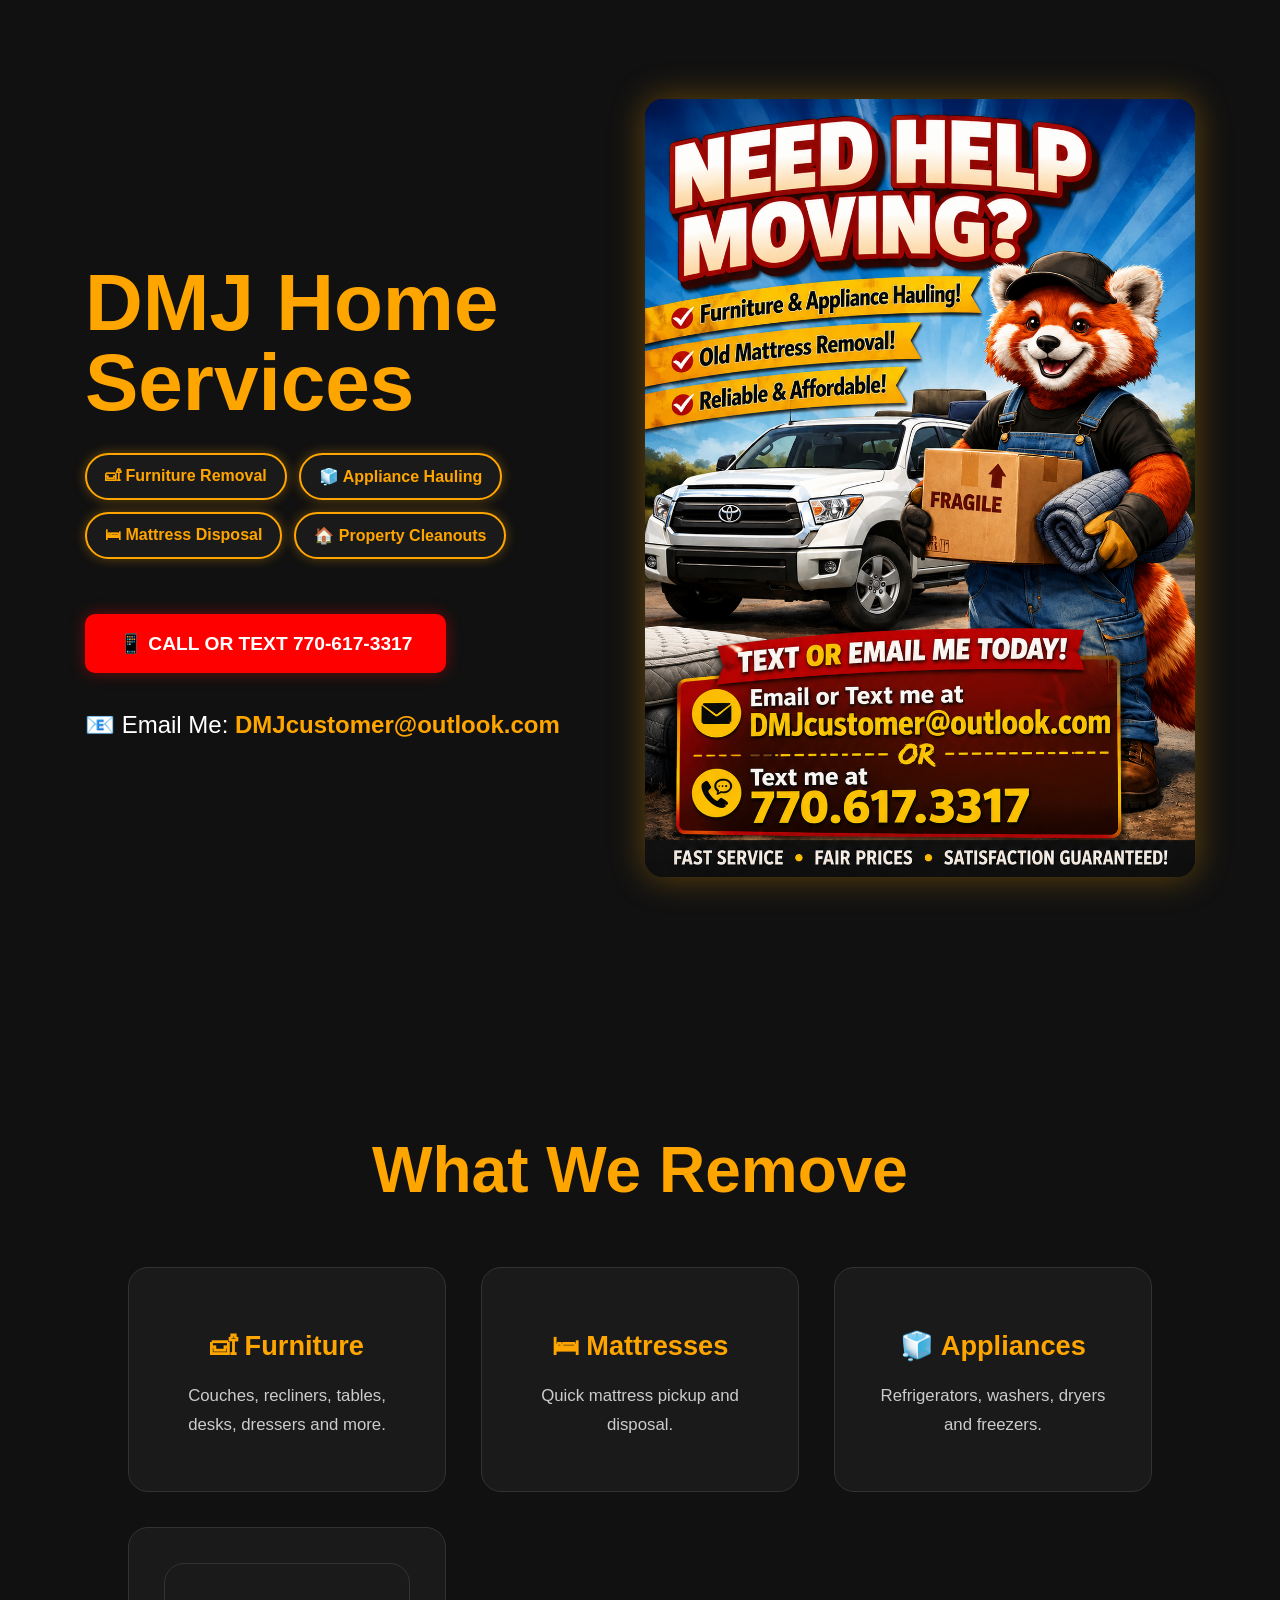
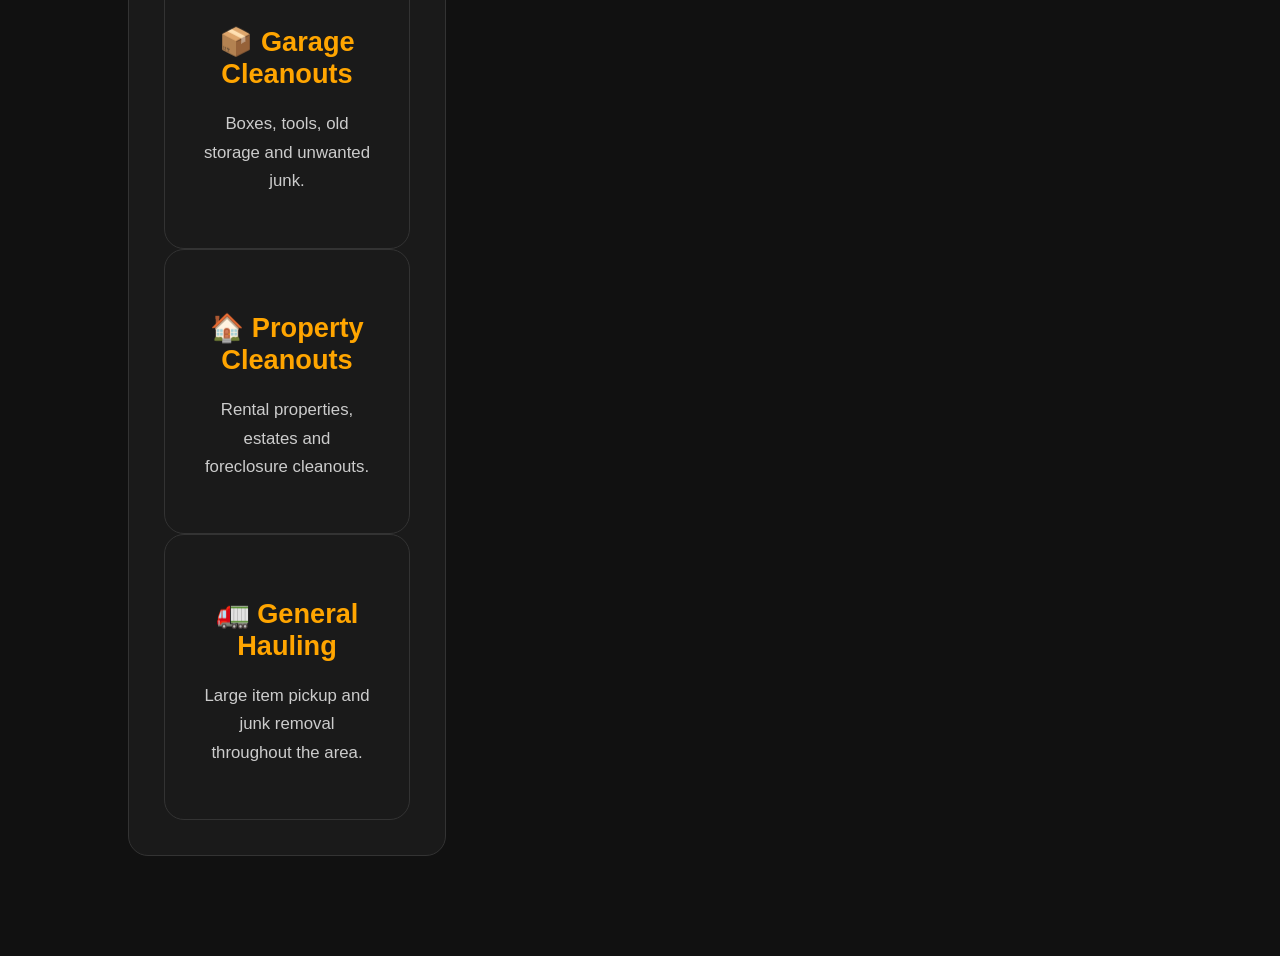
==== index.html @ 61b4763b "Update index.html" ====
<!DOCTYPE html>
<html>

<head>
    <title>DMJ Home Services</title>
    <link rel="stylesheet" href="style.css">
</head>

<body>

    <div class="hero">

        <div class="hero-text">

            <h1>DMJ Home Services</h1>

            <div class="service-tags">
                <span>🛋 Furniture Removal</span>
                <span>🧊 Appliance Hauling</span>
                <span>🛏 Mattress Disposal</span>
                <span>🏠 Property Cleanouts</span>
            </div>

            <a href="sms:7706173317" class="btn">
    📱 CALL OR TEXT 770-617-3317
</a>

<p class="contact-email">
    📧 Email Me:
    <a href="mailto:DMJcustomer@outlook.com">
        DMJcustomer@outlook.com
    </a>
</p>

        </div>

        <div class="hero-image">

            <img src="dmj-flyer.png"
                 alt="DMJ Home Services Flyer"
                 class="flyer">

        </div>

    </div>

    <section class="services">

        <h2>What We Remove</h2>

        <div class="service-grid">

            <div class="service-card">

  <div class="panda-peek">
    <img src="panda-head.png" alt="Panda">
</div>

    <h3>🛋 Furniture</h3>

    <p>
        Couches, recliners, tables, desks,
        dressers and more.
    </p>

</div>

            <div class="service-card">
                <h3>🛏 Mattresses</h3>
                <p>Quick mattress pickup and disposal.</p>
            </div>

            <div class="service-card">
                <h3>🧊 Appliances</h3>
                <p>Refrigerators, washers, dryers and freezers.</p>
            </div>

            <div class="service-card">

    <div class="service-card">

    <div class="truck-peek">🚚</div>

    <h3>📦 Garage Cleanouts</h3>

    <p>
        Boxes, tools, old storage
        and unwanted junk.
    </p>

</div>

            <div class="service-card">
                <h3>🏠 Property Cleanouts</h3>
                <p>Rental properties, estates and foreclosure cleanouts.</p>
            </div>

            <div class="service-card">
                <h3>🚛 General Hauling</h3>
                <p>Large item pickup and junk removal throughout the area.</p>
            </div>

        </div>

    </section>

</body>
</html>
---- style.css ----
body{
    margin:0;
    background:#111;
    color:white;
    font-family:Arial,sans-serif;
}

/* HERO SECTION */

.hero{
    display:flex;
    justify-content:center;
    align-items:center;
    gap:60px;

    min-height:100vh;

    padding:40px;

    flex-wrap:wrap;
}

.hero-text{
    max-width:500px;
}

.hero-text h1{
    color:orange;

    font-size:5rem;

    line-height:1;

    margin-bottom:25px;
}

/* SERVICE TAGS */

.service-tags{
    display:flex;

    flex-wrap:wrap;

    gap:12px;

    margin:30px 0;
}

.service-tags span{
    background:#1a1a1a;

    color:orange;

    border:2px solid orange;

    padding:12px 18px;

    border-radius:999px;

    font-weight:bold;

    box-shadow:
        0 0 12px rgba(255,165,0,.35);

    transition:.3s;
}

.service-tags span:hover{
    transform:translateY(-3px);

    box-shadow:
        0 0 20px rgba(255,165,0,.6);
}

/* BUTTON */

.btn{
    display:inline-block;

    margin-top:25px;

    background:red;

    color:white;

    text-decoration:none;

    padding:18px 34px;

    border-radius:10px;

    font-weight:bold;

    font-size:1.2rem;

    transition:.3s;

    box-shadow:
        0 0 15px rgba(255,0,0,.4);
}

.btn:hover{
    background:orange;

    transform:translateY(-3px);

    box-shadow:
        0 0 25px rgba(255,165,0,.7);
}

/* CONTACT */

.contact-email{
    margin-top:30px;

    font-size:1.5rem;

    line-height:1.8;
}

.contact-email a{
    color:orange;

    text-decoration:none;

    font-weight:bold;
}

.contact-email a:hover{
    color:#ffcc66;
}

/* FLYER */

.flyer{
    max-width:550px;

    width:100%;

    border-radius:18px;

    box-shadow:
        0 0 35px rgba(255,165,0,.35);

    transition:.4s;
}

.flyer:hover{
    transform:scale(1.02);

    box-shadow:
        0 0 50px rgba(255,165,0,.65);
}

/* SERVICES SECTION */

.services{
    padding:100px 10%;

    background:#111;

    text-align:center;
}

.services h2{
    color:orange;

    font-size:4rem;

    margin-bottom:60px;
}

/* GRID */

.service-grid{
    display:grid;

    grid-template-columns:
        repeat(auto-fit,minmax(280px,1fr));

    gap:35px;
}

/* SERVICE CARDS */

.service-card{
    background:#1a1a1a;

    padding:35px;

    border-radius:20px;

    border:1px solid #333;

    transition:.4s ease;

    position:relative;

    overflow:hidden;
}

.service-card:hover{
    transform:
        translateY(-10px)
        scale(1.03);

    border-color:orange;

    box-shadow:
        0 0 25px rgba(255,165,0,.45);
}

.service-card h3{
    color:orange;

    margin-bottom:20px;

    font-size:1.7rem;
}

.service-card p{
    color:#ccc;

    line-height:1.7;

    font-size:1.05rem;
}

/* PANDA PEEK EFFECT */

.panda-peek{
    position:absolute;

    bottom:-20px;

    right:10px;

    opacity:0;

    transition:all .4s ease;

    z-index:5;
}

.panda-peek img{
    width:80px;

    display:block;

    filter:
        drop-shadow(0 0 10px rgba(255,165,0,.5));
}

.service-card:hover .panda-peek{
    bottom:10px;

    opacity:1;

    transform:
        rotate(-10deg)
        scale(1.05);
}
.service-card:hover .panda-peek{
    bottom:10px;

    transform:rotate(-10deg);
}

/* MOBILE */

@media(max-width:900px){

    .hero{
        flex-direction:column;
        text-align:center;
    }

    .hero-text h1{
        font-size:4rem;
    }

    .services h2{
        font-size:3rem;
    }
}
/* PANDA IMAGE */

.panda-peek{
    position:absolute;

    bottom:-90px;

    right:10px;

    transition:.4s ease;
}

.panda-peek img{
    width:85px;

    filter:
        drop-shadow(0 0 10px rgba(255,165,0,.5));
}

.service-card:hover .panda-peek{
    bottom:10px;

    transform:
        rotate(-10deg)
        scale(1.05);
}
/* TRUCK PEEK EFFECT */

.truck-peek{
    position:absolute;

    bottom:-50px;

    right:15px;

    font-size:3.5rem;

    opacity:0;

    transition:all .4s ease;

    z-index:5;
}

.service-card:hover .truck-peek{
    bottom:10px;

    opacity:1;

    transform:
        rotate(-5deg)
        scale(1.05);
}
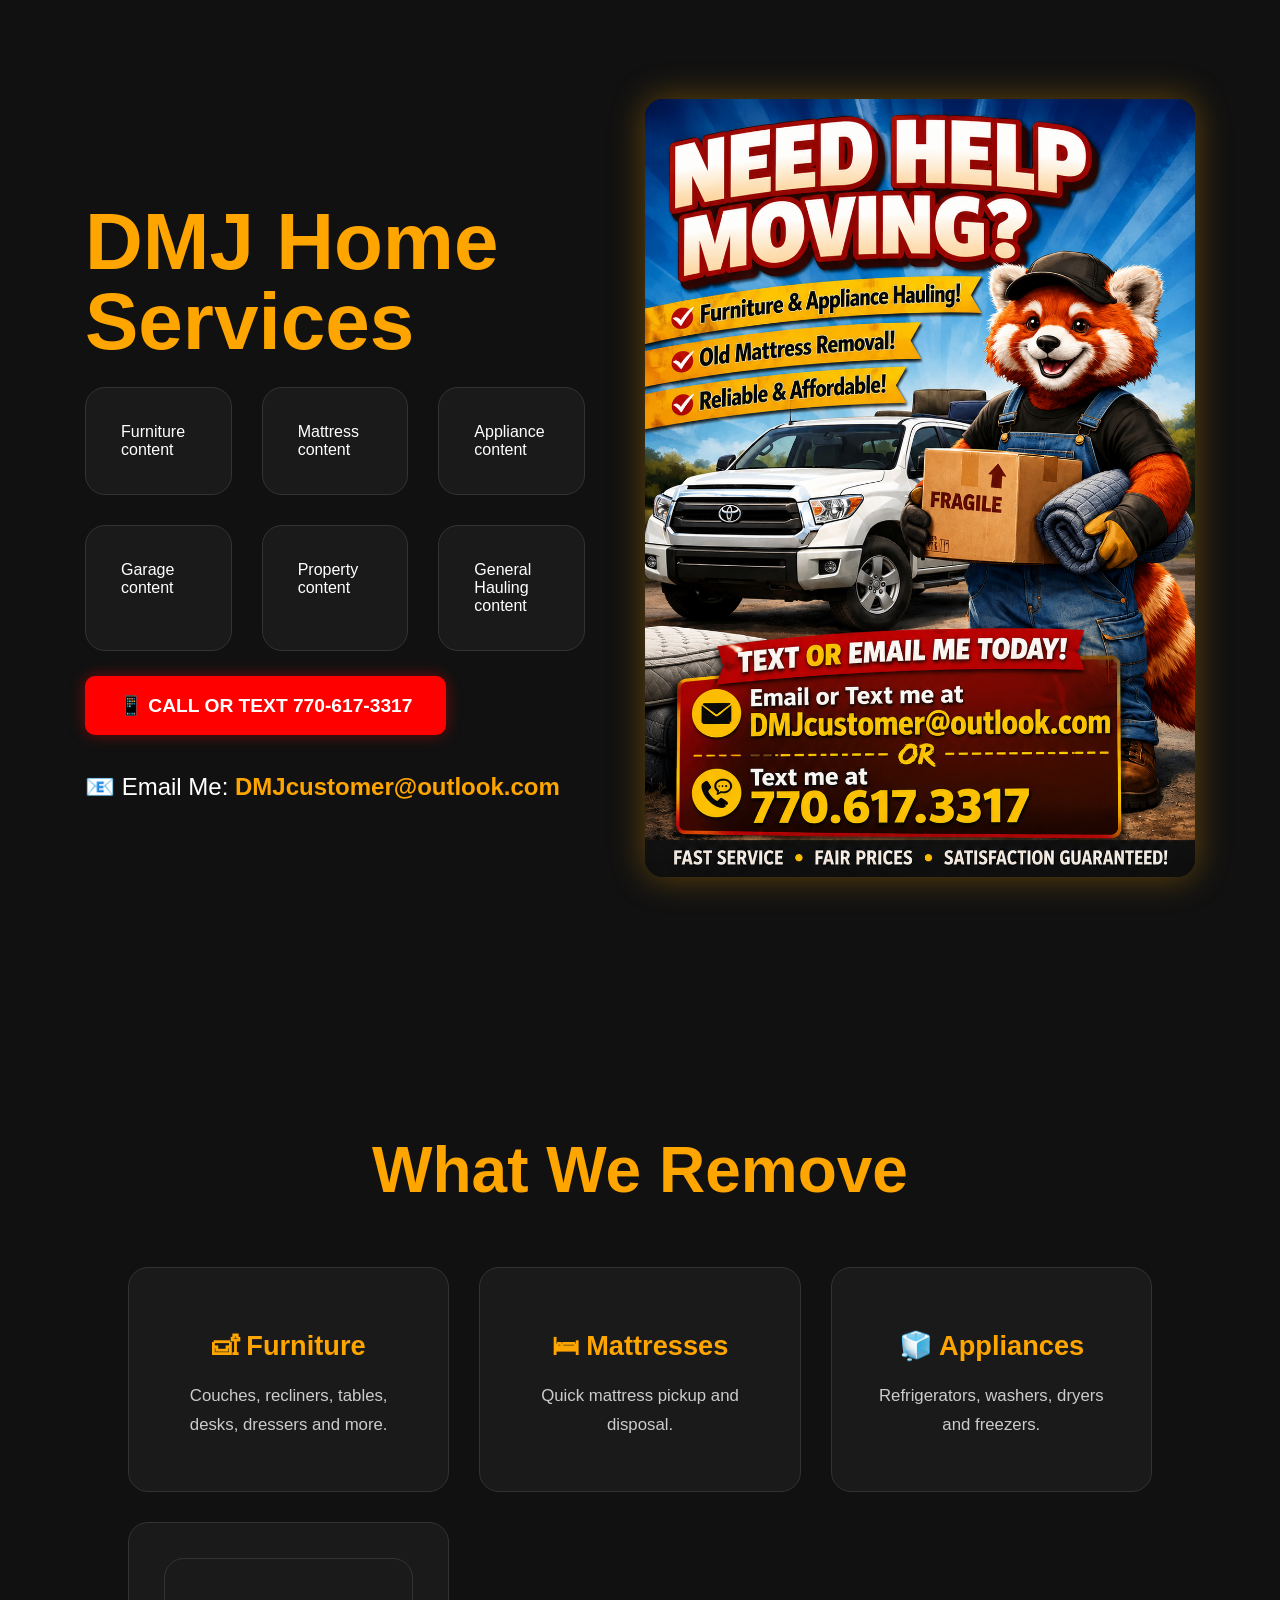
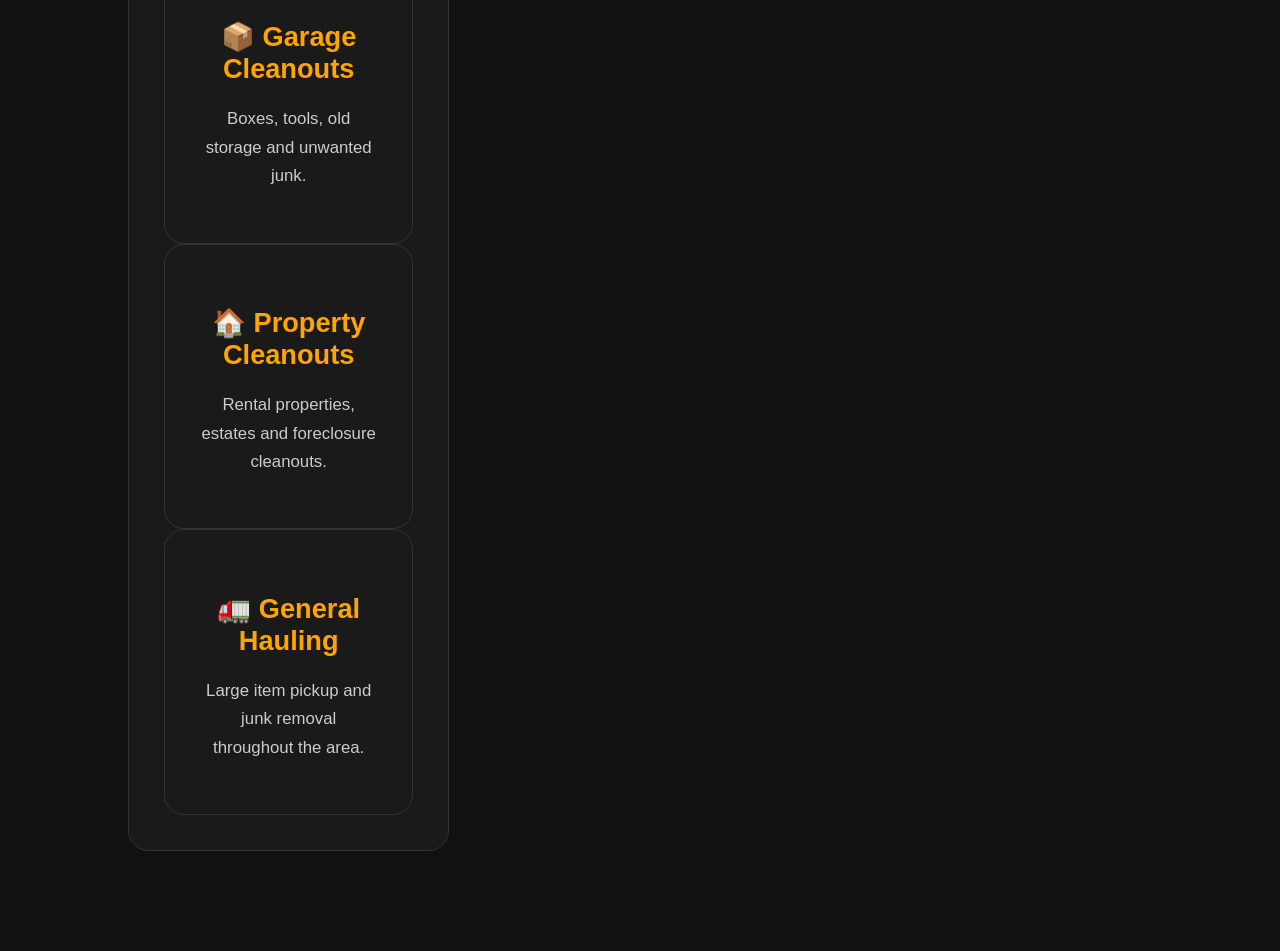
==== commit c738545c: "Update service tags to service grid layout Replaced service tags with a service grid layout containi" ====
--- a/index.html
+++ b/index.html
@@ -14,12 +14,33 @@
 
             <h1>DMJ Home Services</h1>
 
-            <div class="service-tags">
-                <span>🛋 Furniture Removal</span>
-                <span>🧊 Appliance Hauling</span>
-                <span>🛏 Mattress Disposal</span>
-                <span>🏠 Property Cleanouts</span>
-            </div>
+           <div class="service-grid">
+
+    <div class="service-card">
+        Furniture content
+    </div>
+
+    <div class="service-card">
+        Mattress content
+    </div>
+
+    <div class="service-card">
+        Appliance content
+    </div>
+
+    <div class="service-card">
+        Garage content
+    </div>
+
+    <div class="service-card">
+        Property content
+    </div>
+
+    <div class="service-card">
+        General Hauling content
+    </div>
+
+</div>
 
             <a href="sms:7706173317" class="btn">
     📱 CALL OR TEXT 770-617-3317
--- a/style.css
+++ b/style.css
@@ -154,12 +154,14 @@
 
 /* SERVICES SECTION */
 
-.services{
-    padding:100px 10%;
-
-    background:#111;
-
-    text-align:center;
+.services {
+    padding: 100px 10%;
+    background: #111;
+    text-align: center;
+
+    display: flex;
+    flex-direction: column;
+    align-items: center;
 }
 
 .services h2{
@@ -172,15 +174,24 @@
 
 /* GRID */
 
-.service-grid{
-    display:grid;
+.service-grid {
+    display: grid;
 
     grid-template-columns:
-        repeat(auto-fit,minmax(280px,1fr));
-
-    gap:35px;
-}
-
+        repeat(3, 1fr);
+
+    gap: 30px;
+
+    width: 100%;
+    max-width: 1200px;
+
+    margin: auto;
+}
+@media (max-width: 1000px) {
+    .service-grid {
+        grid-template-columns: 1fr;
+    }
+}
 /* SERVICE CARDS */
 
 .service-card{
@@ -311,28 +322,61 @@
 }
 /* TRUCK PEEK EFFECT */
 
+/* ANIMATED TRUCK */
+
 .truck-peek{
     position:absolute;
 
-    bottom:-50px;
-
-    right:15px;
+    bottom:-70px;
+
+    right:-20px;
 
     font-size:3.5rem;
 
     opacity:0;
 
-    transition:all .4s ease;
+    transition:
+        all .5s ease;
 
     z-index:5;
 }
 
+/* HOVER EFFECT */
+
 .service-card:hover .truck-peek{
+
     bottom:10px;
 
+    right:10px;
+
     opacity:1;
 
-    transform:
-        rotate(-5deg)
-        scale(1.05);
-}
+    animation:
+        truckBounce .6s ease;
+}
+
+/* BOUNCE ANIMATION */
+
+@keyframes truckBounce{
+
+    0%{
+        transform:
+            translateX(40px)
+            rotate(0deg);
+    }
+
+    50%{
+        transform:
+            translateX(-5px)
+            rotate(-4deg);
+    }
+
+    100%{
+        transform:
+            translateX(0px)
+            rotate(0deg);
+    }
+}
+.service-card {
+    height: auto;
+}
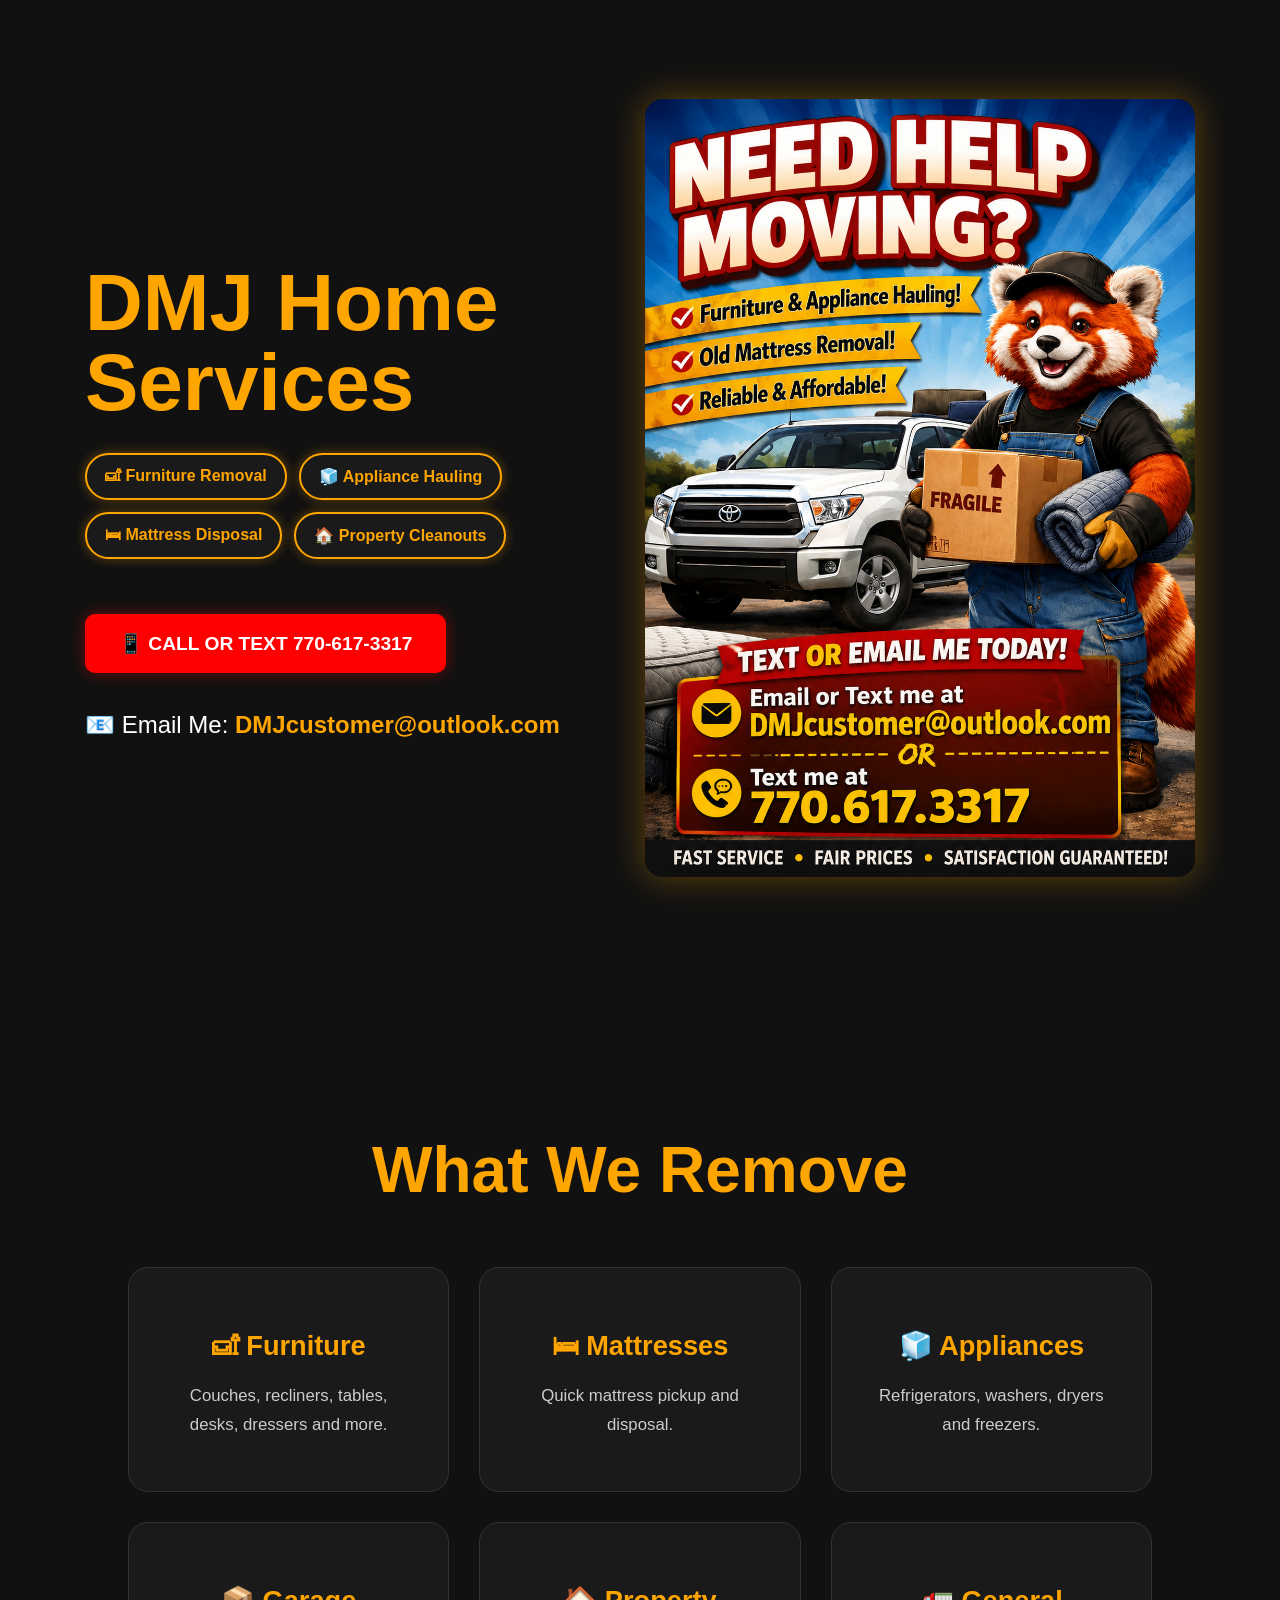
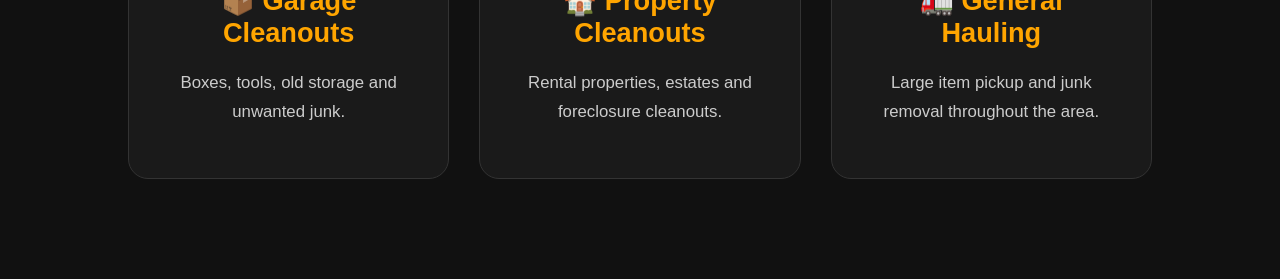
==== commit 6ac312c5: "Refactor service section and improve formatting" ====
--- a/index.html
+++ b/index.html
@@ -8,50 +8,31 @@
 
 <body>
 
+    <!-- HERO SECTION -->
+
     <div class="hero">
 
         <div class="hero-text">
 
             <h1>DMJ Home Services</h1>
 
-           <div class="service-grid">
-
-    <div class="service-card">
-        Furniture content
-    </div>
-
-    <div class="service-card">
-        Mattress content
-    </div>
-
-    <div class="service-card">
-        Appliance content
-    </div>
-
-    <div class="service-card">
-        Garage content
-    </div>
-
-    <div class="service-card">
-        Property content
-    </div>
-
-    <div class="service-card">
-        General Hauling content
-    </div>
-
-</div>
+            <div class="service-tags">
+                <span>🛋 Furniture Removal</span>
+                <span>🧊 Appliance Hauling</span>
+                <span>🛏 Mattress Disposal</span>
+                <span>🏠 Property Cleanouts</span>
+            </div>
 
             <a href="sms:7706173317" class="btn">
-    📱 CALL OR TEXT 770-617-3317
-</a>
+                📱 CALL OR TEXT 770-617-3317
+            </a>
 
-<p class="contact-email">
-    📧 Email Me:
-    <a href="mailto:DMJcustomer@outlook.com">
-        DMJcustomer@outlook.com
-    </a>
-</p>
+            <p class="contact-email">
+                📧 Email Me:
+                <a href="mailto:DMJcustomer@outlook.com">
+                    DMJcustomer@outlook.com
+                </a>
+            </p>
 
         </div>
 
@@ -65,60 +46,95 @@
 
     </div>
 
+    <!-- SERVICES SECTION -->
+
     <section class="services">
 
         <h2>What We Remove</h2>
 
         <div class="service-grid">
 
-            <div class="service-card">
-
-  <div class="panda-peek">
-    <img src="panda-head.png" alt="Panda">
-</div>
-
-    <h3>🛋 Furniture</h3>
-
-    <p>
-        Couches, recliners, tables, desks,
-        dressers and more.
-    </p>
-
-</div>
-
-            <div class="service-card">
-                <h3>🛏 Mattresses</h3>
-                <p>Quick mattress pickup and disposal.</p>
-            </div>
-
-            <div class="service-card">
-                <h3>🧊 Appliances</h3>
-                <p>Refrigerators, washers, dryers and freezers.</p>
-            </div>
+            <!-- Furniture -->
 
             <div class="service-card">
 
-    <div class="service-card">
+                <div class="panda-peek">
+                    <img src="panda-head.png" alt="Panda">
+                </div>
 
-    <div class="truck-peek">🚚</div>
+                <h3>🛋 Furniture</h3>
 
-    <h3>📦 Garage Cleanouts</h3>
+                <p>
+                    Couches, recliners, tables,
+                    desks, dressers and more.
+                </p>
 
-    <p>
-        Boxes, tools, old storage
-        and unwanted junk.
-    </p>
+            </div>
 
-</div>
+            <!-- Mattresses -->
 
             <div class="service-card">
-                <h3>🏠 Property Cleanouts</h3>
-                <p>Rental properties, estates and foreclosure cleanouts.</p>
+
+                <h3>🛏 Mattresses</h3>
+
+                <p>
+                    Quick mattress pickup and disposal.
+                </p>
+
             </div>
 
+            <!-- Appliances -->
+
             <div class="service-card">
+
+                <h3>🧊 Appliances</h3>
+
+                <p>
+                    Refrigerators, washers,
+                    dryers and freezers.
+                </p>
+
+            </div>
+
+            <!-- Garage Cleanouts -->
+
+            <div class="service-card">
+
+                <div class="truck-peek">🚚</div>
+
+                <h3>📦 Garage Cleanouts</h3>
+
+                <p>
+                    Boxes, tools, old storage
+                    and unwanted junk.
+                </p>
+
+            </div>
+
+            <!-- Property Cleanouts -->
+
+            <div class="service-card">
+
+                <h3>🏠 Property Cleanouts</h3>
+
+                <p>
+                    Rental properties, estates
+                    and foreclosure cleanouts.
+                </p>
+
+            </div>
+
+            <!-- General Hauling -->
+
+            <div class="service-card">
+
                 <h3>🚛 General Hauling</h3>
-                <p>Large item pickup and junk removal throughout the area.</p>
+
+                <p>
+                    Large item pickup and junk
+                    removal throughout the area.
+                </p>
+
             </div>
 
         </div>
@@ -126,4 +142,5 @@
     </section>
 
 </body>
+
 </html>
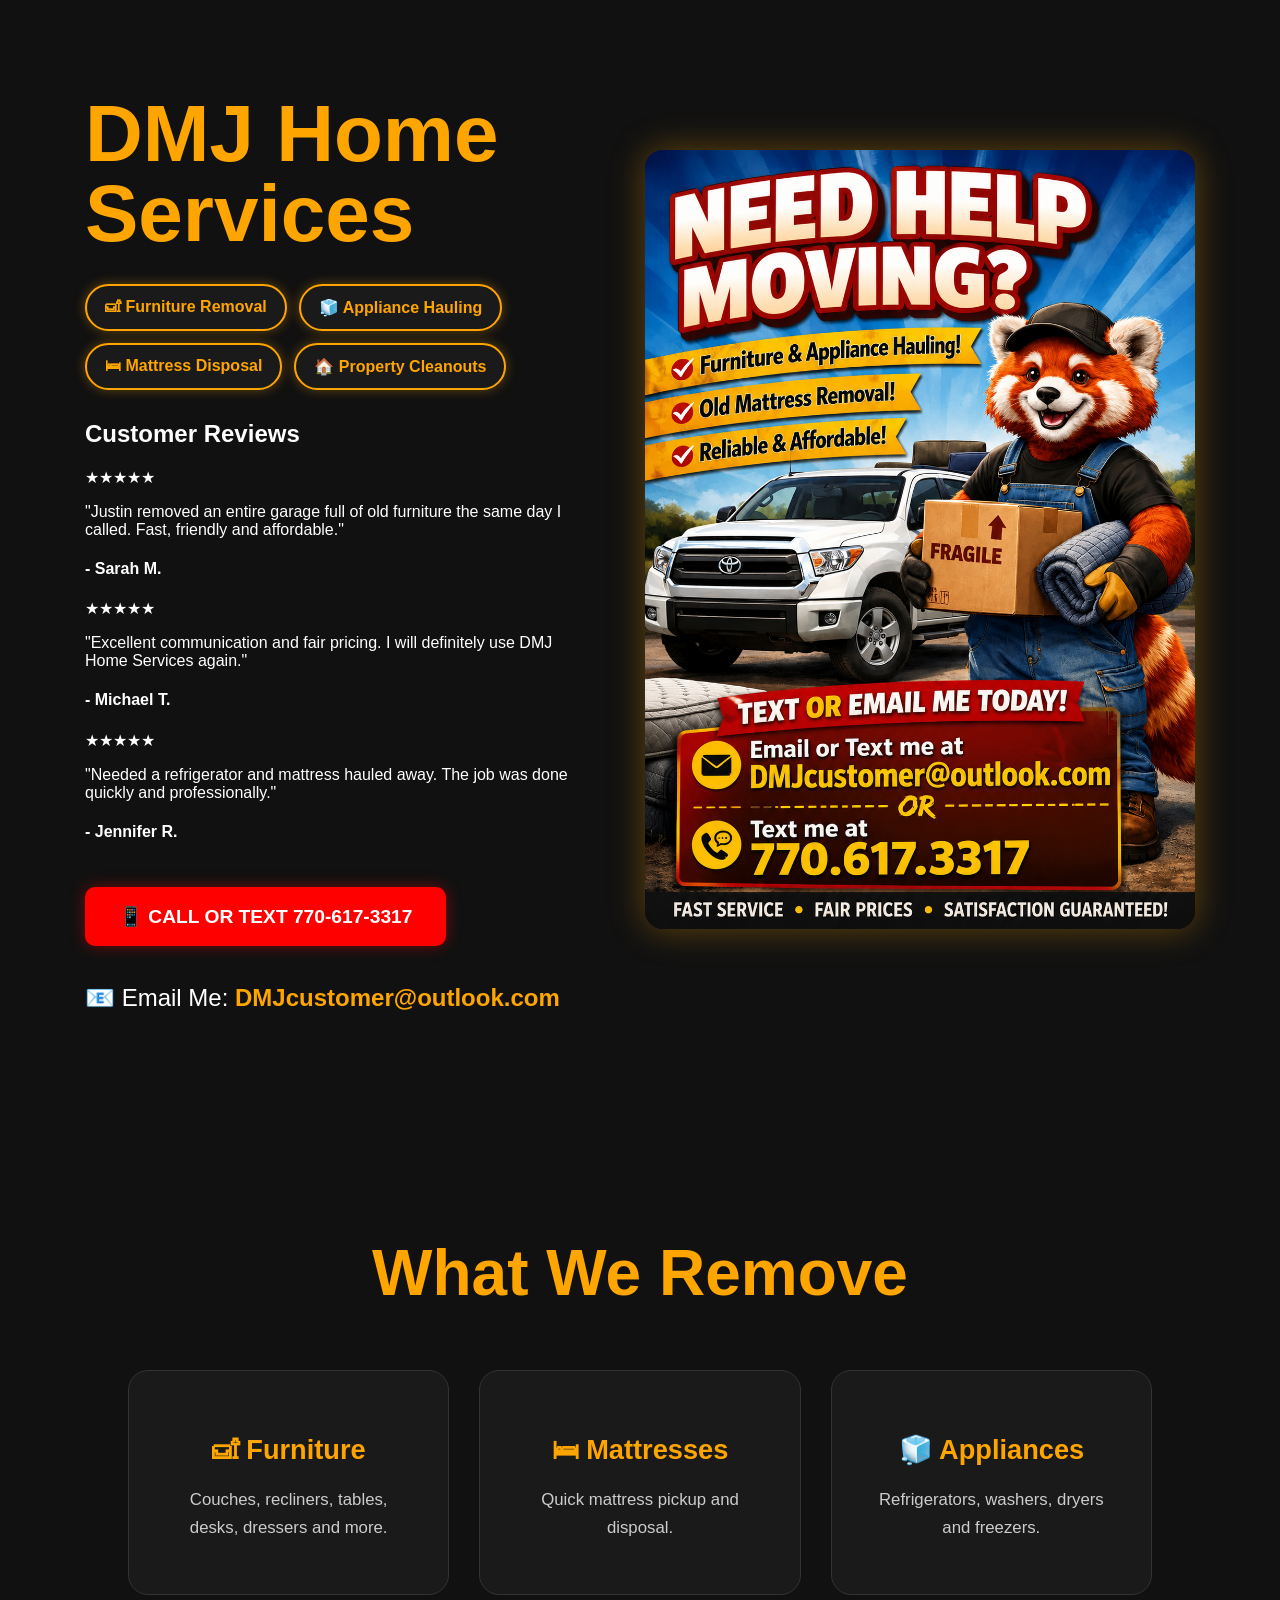
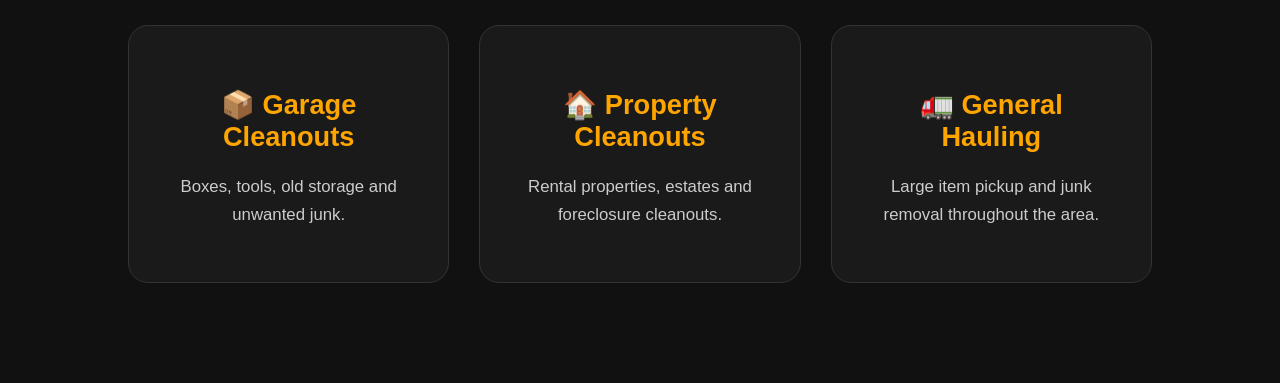
==== commit 5601f89d: "Add customer reviews section to index.html Added a section for customer reviews with multiple review" ====
--- a/index.html
+++ b/index.html
@@ -22,7 +22,46 @@
                 <span>🛏 Mattress Disposal</span>
                 <span>🏠 Property Cleanouts</span>
             </div>
+<section class="reviews">
 
+    <h2>Customer Reviews</h2>
+
+    <div class="review-grid">
+
+        <div class="review-card">
+            <div class="stars">★★★★★</div>
+
+            <p>
+                "Justin removed an entire garage full of old furniture
+                the same day I called. Fast, friendly and affordable."
+            </p>
+
+            <h4>- Sarah M.</h4>
+        </div>
+
+        <div class="review-card">
+            <div class="stars">★★★★★</div>
+
+            <p>
+                "Excellent communication and fair pricing.
+                I will definitely use DMJ Home Services again."
+            </p>
+
+            <h4>- Michael T.</h4>
+        </div>
+
+        <div class="review-card">
+            <div class="stars">★★★★★</div>
+
+            <p>
+                "Needed a refrigerator and mattress hauled away.
+                The job was done quickly and professionally."
+            </p>
+
+            <h4>- Jennifer R.</h4>
+        </div>
+
+</section>
             <a href="sms:7706173317" class="btn">
                 📱 CALL OR TEXT 770-617-3317
             </a>
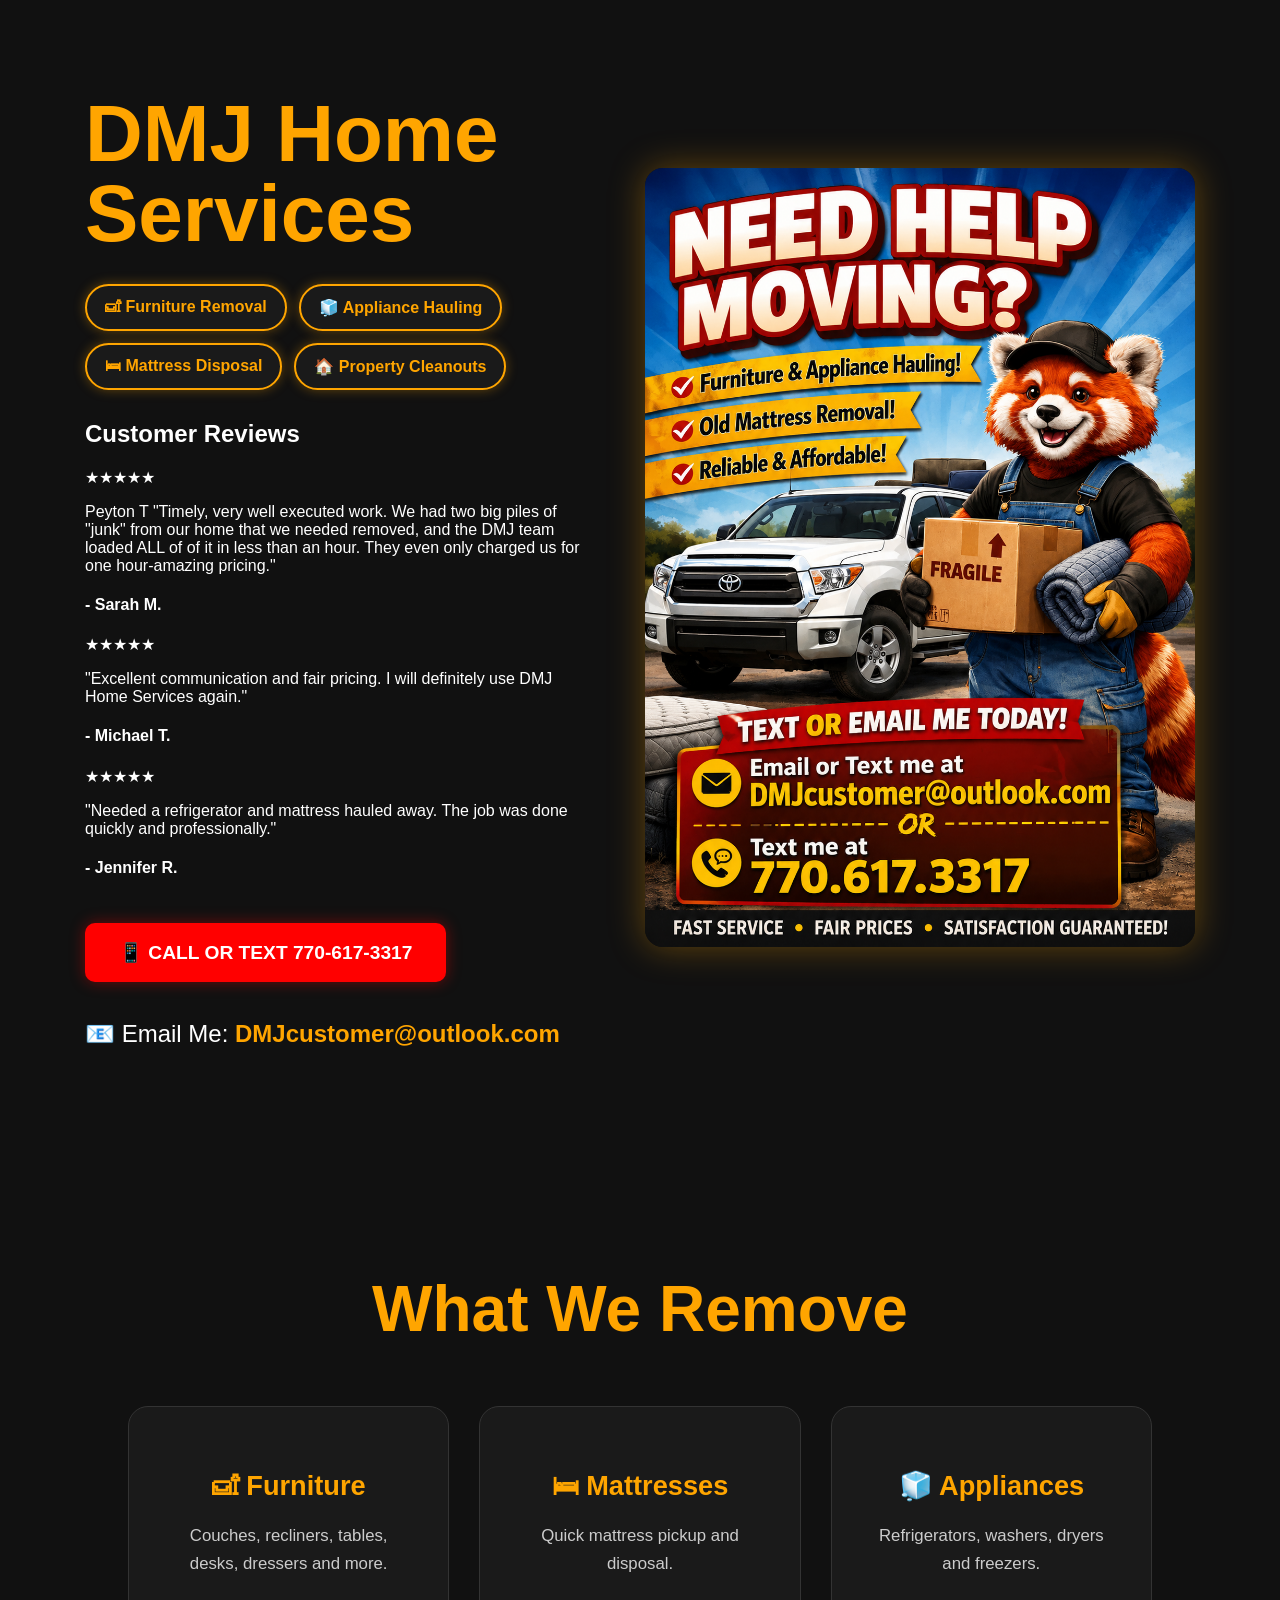
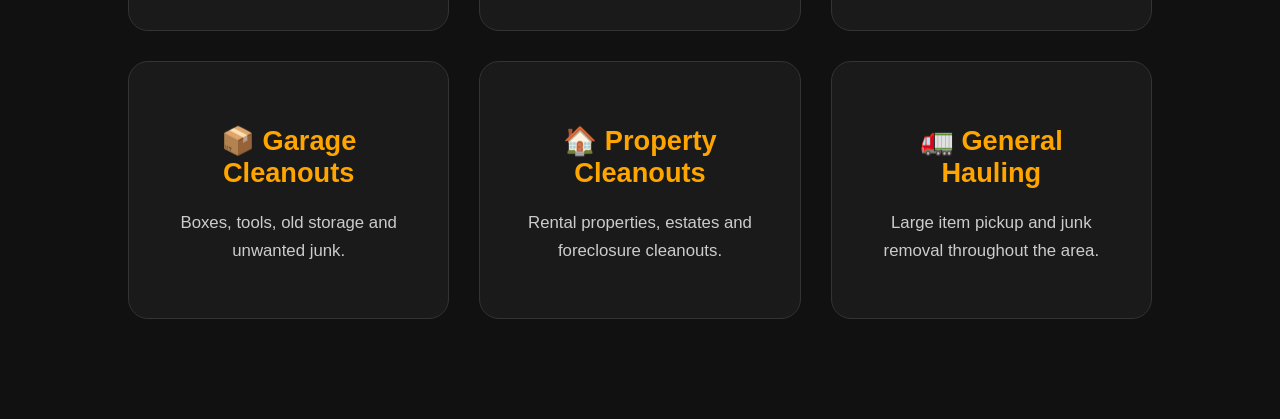
==== commit f74afe0a: "Update review text and author in index.html" ====
--- a/index.html
+++ b/index.html
@@ -32,8 +32,10 @@
             <div class="stars">★★★★★</div>
 
             <p>
-                "Justin removed an entire garage full of old furniture
-                the same day I called. Fast, friendly and affordable."
+                Peyton T
+                "Timely, very well executed work. We had two big piles of "junk" from our 
+                home that we needed removed, and the DMJ team loaded ALL of of it in less than an hour.
+                They even only charged us for one hour-amazing pricing."
             </p>
 
             <h4>- Sarah M.</h4>
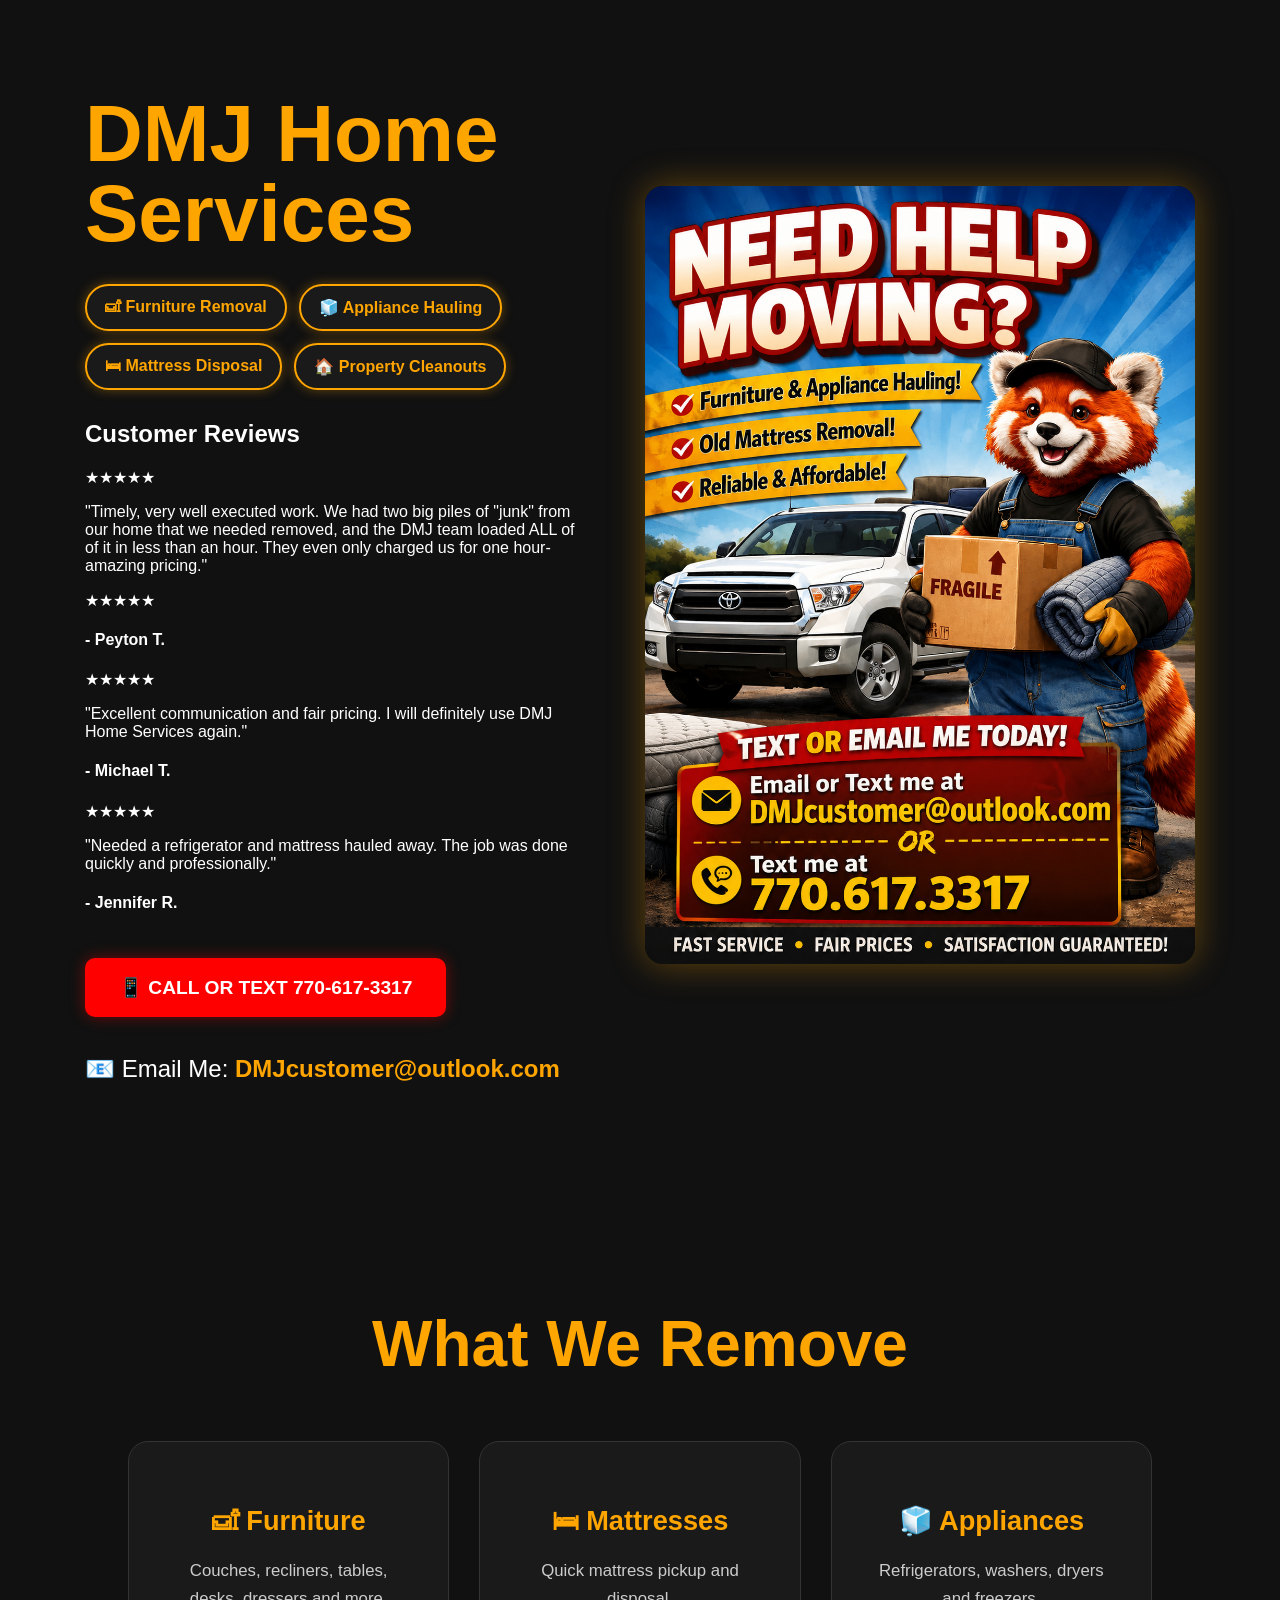
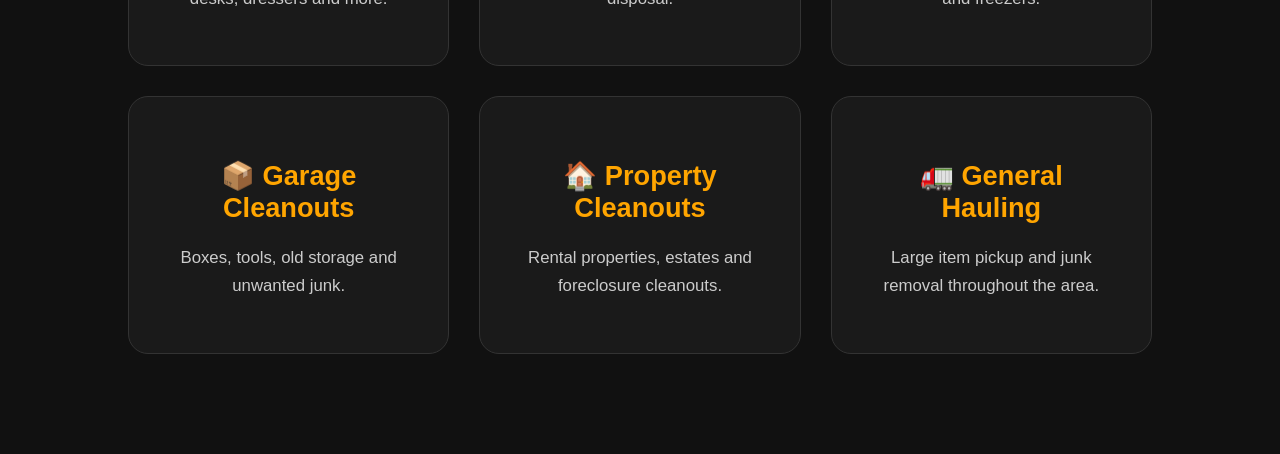
==== commit b8dde11a: "Update review author from Sarah M. to Peyton T." ====
--- a/index.html
+++ b/index.html
@@ -32,13 +32,14 @@
             <div class="stars">★★★★★</div>
 
             <p>
-                Peyton T
+                
                 "Timely, very well executed work. We had two big piles of "junk" from our 
                 home that we needed removed, and the DMJ team loaded ALL of of it in less than an hour.
                 They even only charged us for one hour-amazing pricing."
             </p>
+           <div class="stars">★★★★★</div>
 
-            <h4>- Sarah M.</h4>
+            <h4>- Peyton T.</h4>
         </div>
 
         <div class="review-card">
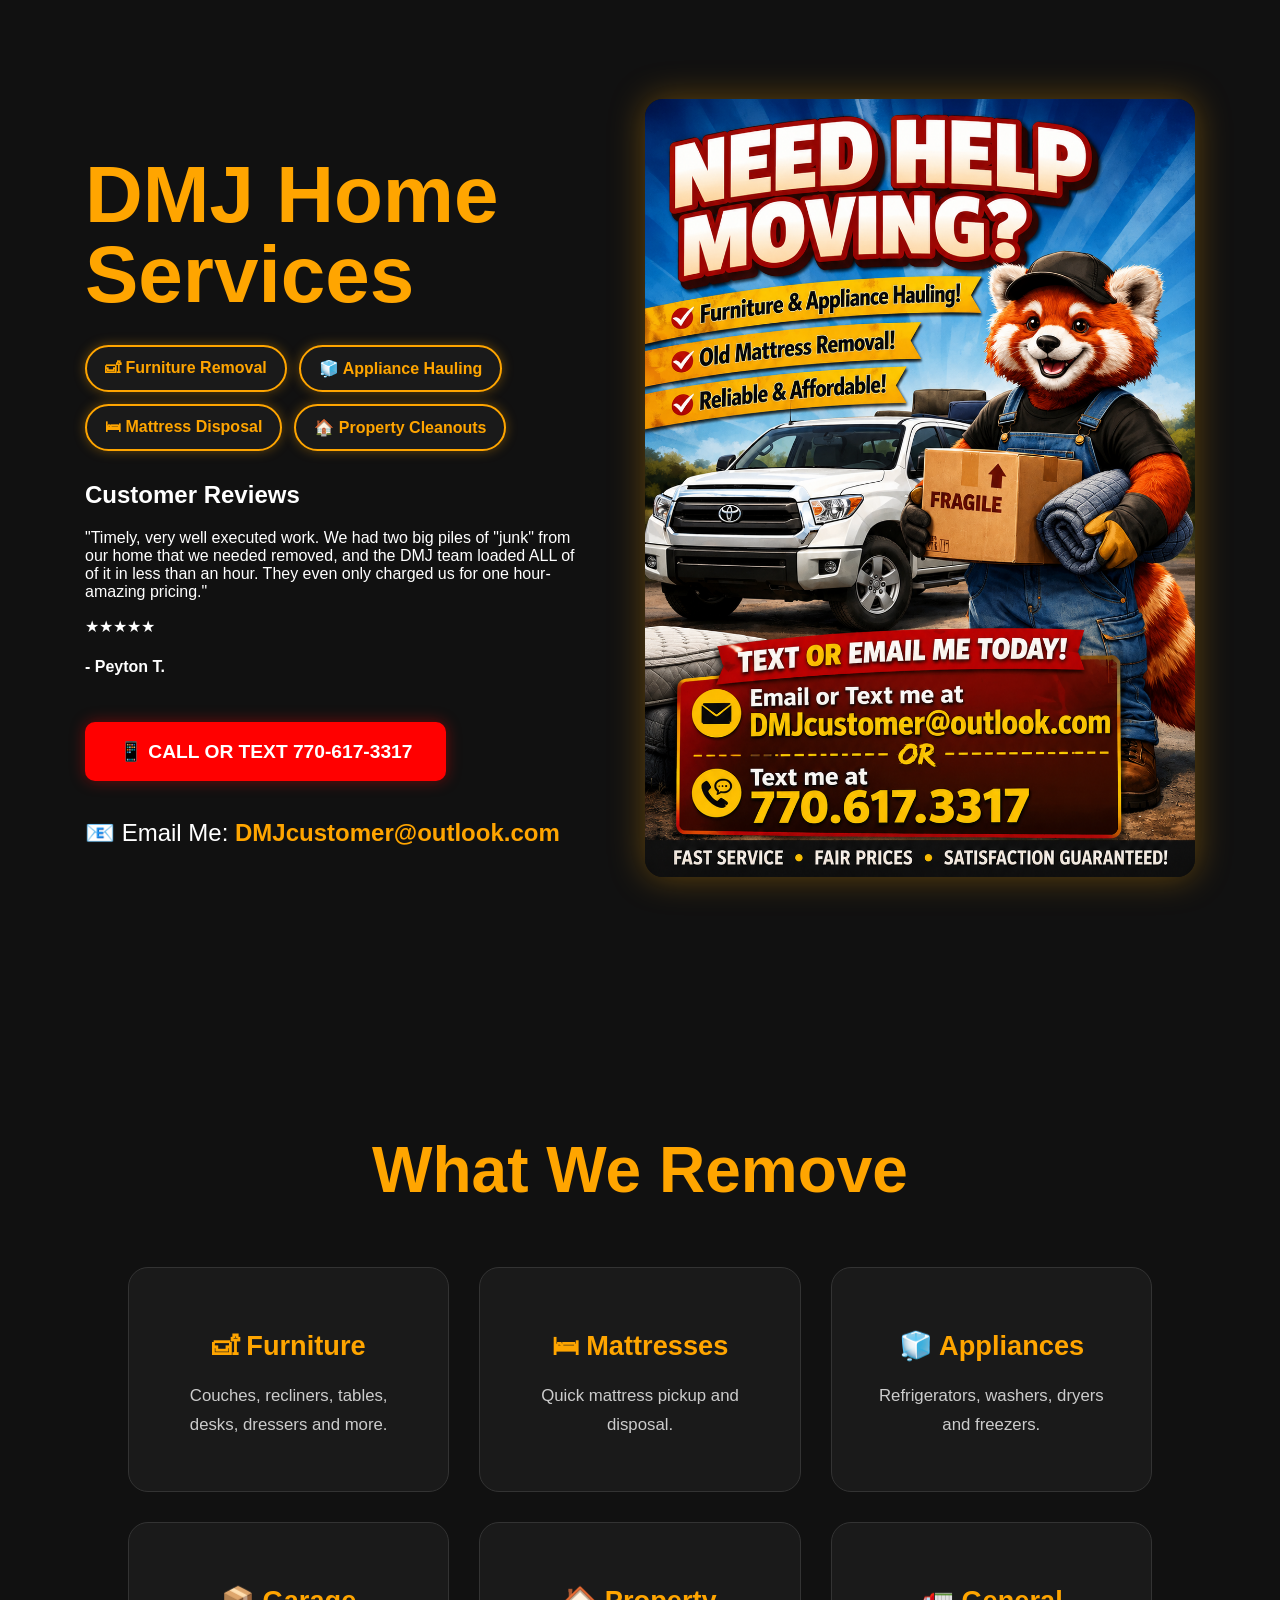
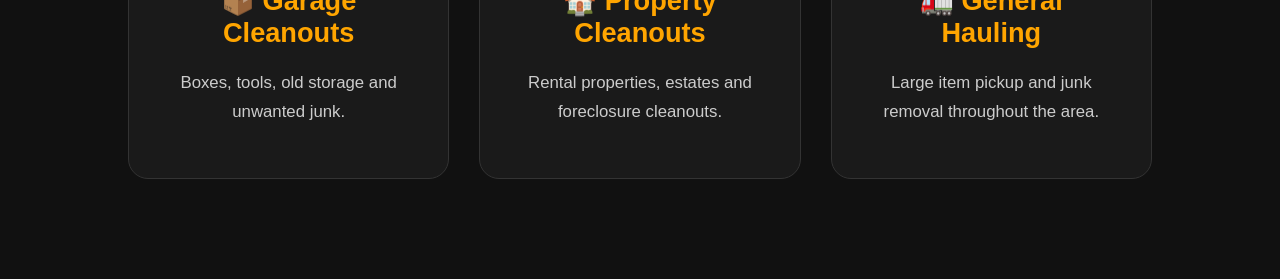
==== commit ec3fbecf: "Remove review cards from index.html Removed multiple review cards from the review section." ====
--- a/index.html
+++ b/index.html
@@ -29,7 +29,7 @@
     <div class="review-grid">
 
         <div class="review-card">
-            <div class="stars">★★★★★</div>
+            
 
             <p>
                 
@@ -42,26 +42,7 @@
             <h4>- Peyton T.</h4>
         </div>
 
-        <div class="review-card">
-            <div class="stars">★★★★★</div>
-
-            <p>
-                "Excellent communication and fair pricing.
-                I will definitely use DMJ Home Services again."
-            </p>
-
-            <h4>- Michael T.</h4>
-        </div>
-
-        <div class="review-card">
-            <div class="stars">★★★★★</div>
-
-            <p>
-                "Needed a refrigerator and mattress hauled away.
-                The job was done quickly and professionally."
-            </p>
-
-            <h4>- Jennifer R.</h4>
+        
         </div>
 
 </section>
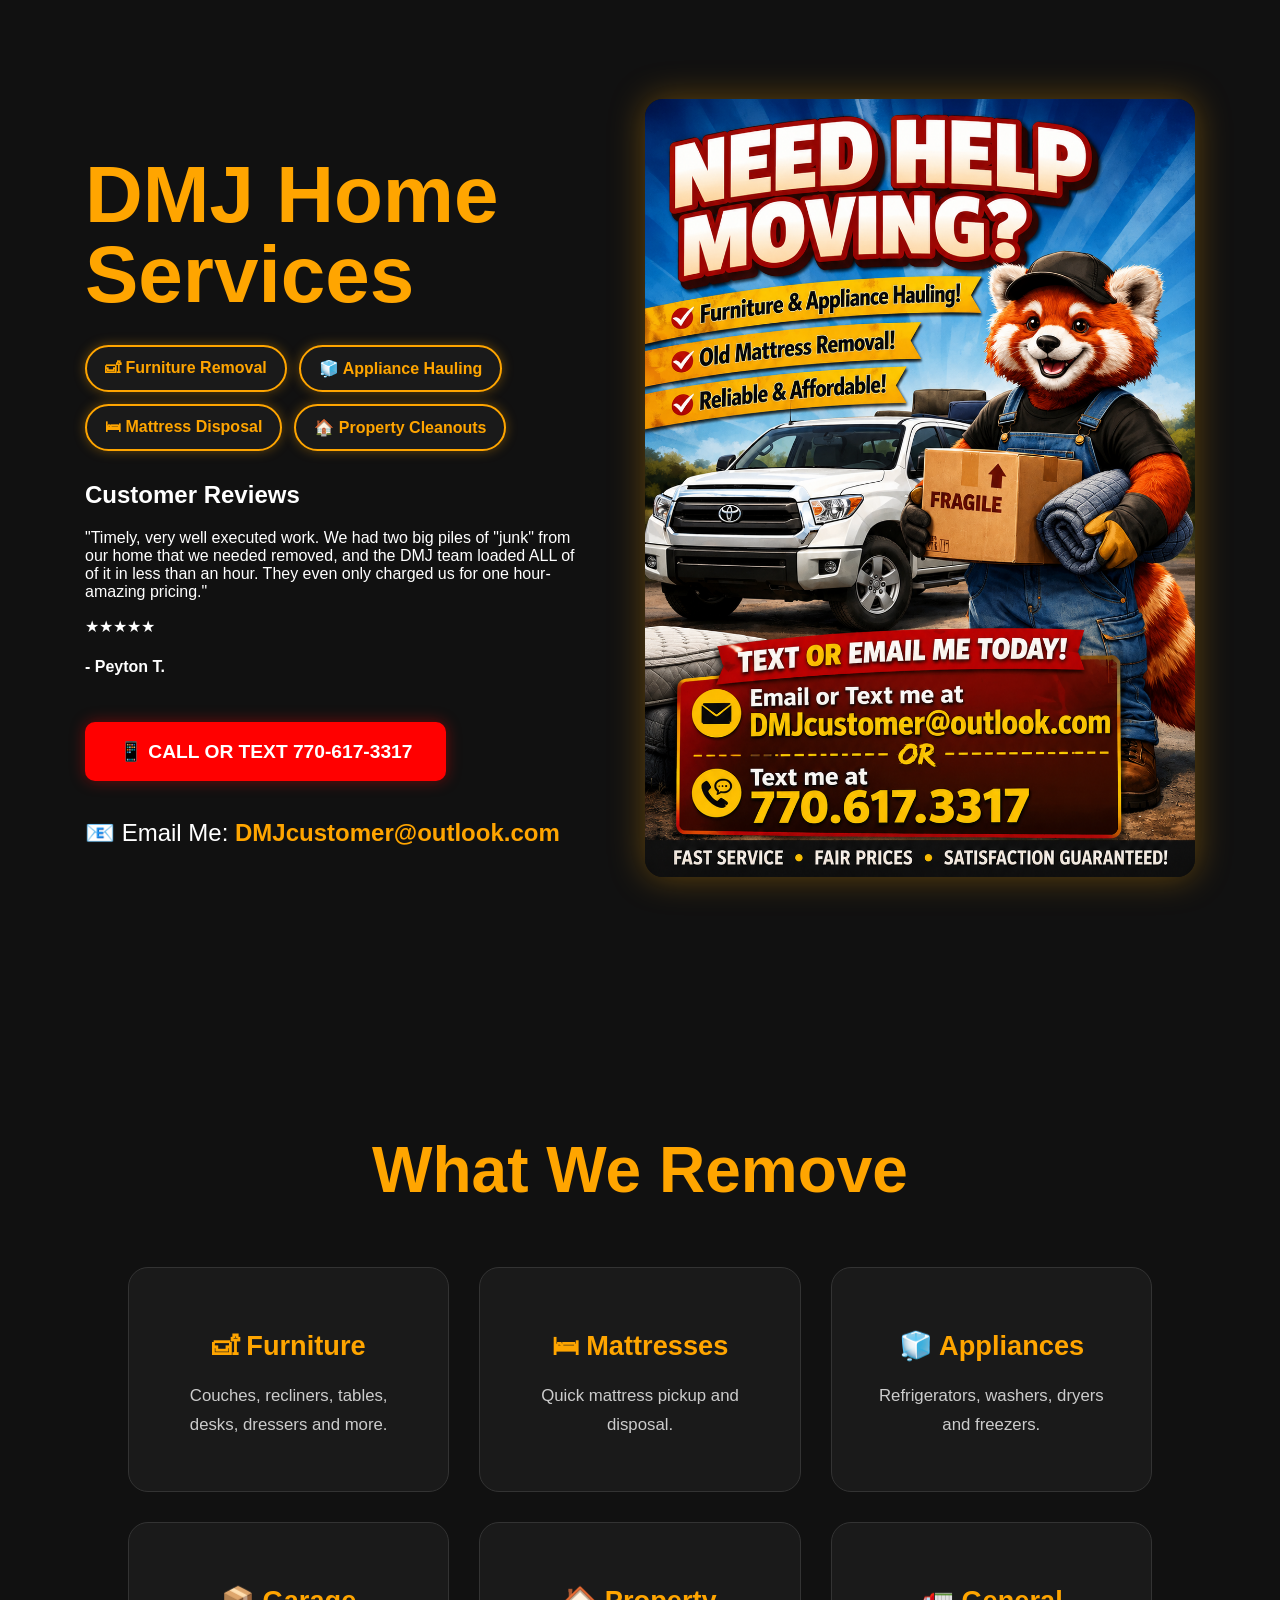
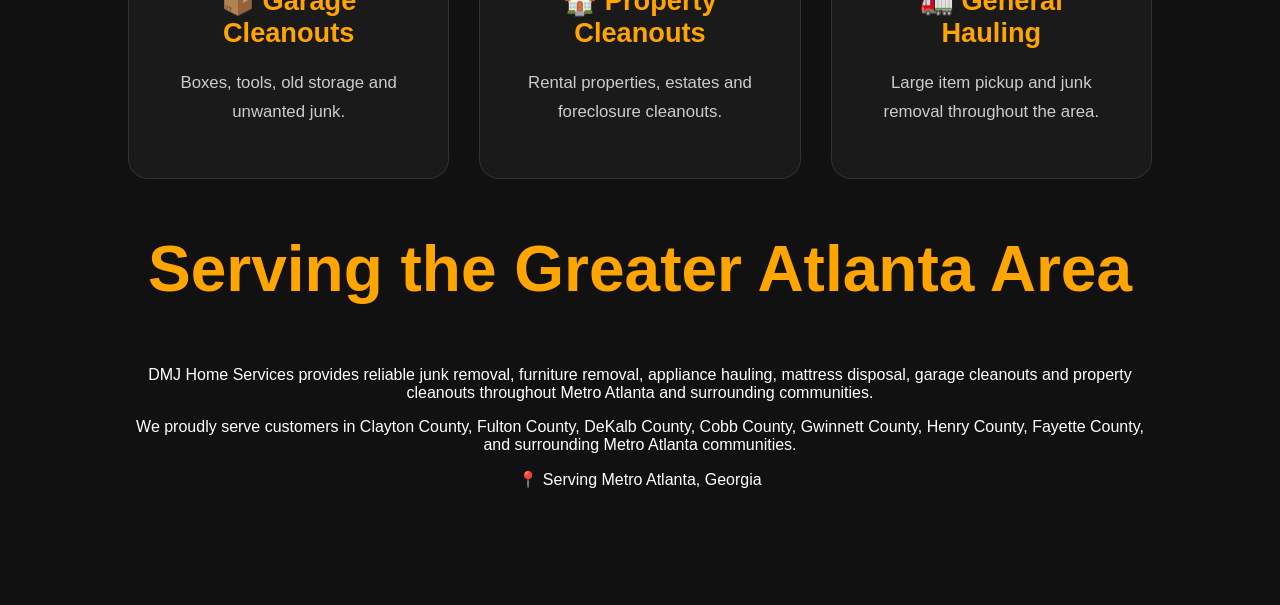
==== commit 40aa6f56: "Enhance index.html with SEO and service area details Updated the title and added meta tags for SEO. " ====
--- a/index.html
+++ b/index.html
@@ -2,7 +2,14 @@
 <html>
 
 <head>
-    <title>DMJ Home Services</title>
+    <title>DMJ Home Services | Junk Removal in Clayton County, GA</title>
+
+    <meta name="description"
+          content="DMJ Home Services provides reliable junk removal, furniture removal, appliance hauling, mattress disposal, garage cleanouts and property cleanouts in Clayton County, Georgia.">
+
+    <meta name="keywords"
+          content="junk removal Clayton County GA, junk removal Forest Park GA, furniture removal, appliance hauling, mattress removal, garage cleanouts, property cleanouts">
+
     <link rel="stylesheet" href="style.css">
 </head>
 
@@ -161,8 +168,30 @@
             </div>
 
         </div>
+<section class="service-area">
 
-    </section>
+    <h2>Serving the Greater Atlanta Area</h2>
+
+    <p>
+        DMJ Home Services provides reliable junk removal,
+        furniture removal, appliance hauling, mattress disposal,
+        garage cleanouts and property cleanouts throughout
+        Metro Atlanta and surrounding communities.
+    </p>
+
+    <p>
+        We proudly serve customers in Clayton County,
+        Fulton County, DeKalb County, Cobb County,
+        Gwinnett County, Henry County, Fayette County,
+        and surrounding Metro Atlanta communities.
+    </p>
+
+    <p>
+        📍 Serving Metro Atlanta, Georgia
+    </p>
+
+</section>
+ 
 
 </body>
 
